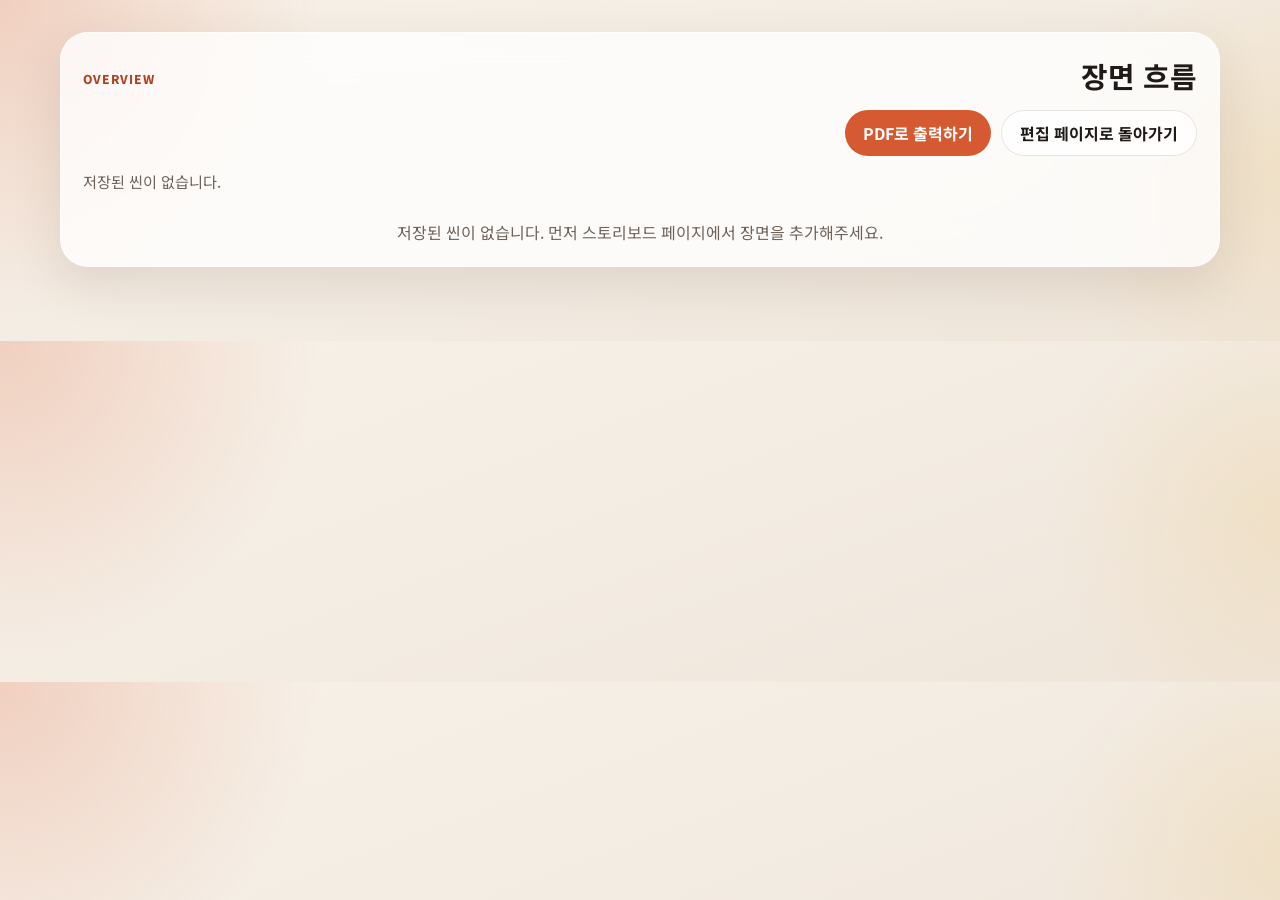
==== overview.html @ 3a8dcb33 "Upload storyboard website files Upload storyboard website files" ====
<!DOCTYPE html>
<html lang="ko">
<head>
  <meta charset="UTF-8">
  <meta name="viewport" content="width=device-width, initial-scale=1.0">
  <title>전체 씬 흐름 보기</title>
  <link rel="preconnect" href="https://fonts.googleapis.com">
  <link rel="preconnect" href="https://fonts.gstatic.com" crossorigin>
  <link href="https://fonts.googleapis.com/css2?family=Noto+Sans+KR:wght@400;500;700;800&display=swap" rel="stylesheet">
  <link rel="stylesheet" href="style.css">
</head>
<body class="overview-page">
  <div class="page-shell">
    <main>
      <section class="panel">
        <div class="section-heading">
          <p class="section-kicker">Overview</p>
          <h2>장면 흐름</h2>
        </div>
        <div class="top-actions print-actions">
          <button class="button primary" type="button" onclick="window.print()">PDF로 출력하기</button>
          <a class="button ghost" href="index.html">편집 페이지로 돌아가기</a>
        </div>
        <p class="overview-summary" id="overview-summary">저장된 장면을 불러오는 중입니다.</p>
        <div class="flow-grid" id="flow-grid"></div>
        <p class="empty-state" id="flow-empty" hidden>저장된 씬이 없습니다. 먼저 스토리보드 페이지에서 장면을 추가해주세요.</p>
      </section>
    </main>
  </div>

  <script src="overview.js"></script>
</body>
</html>
---- style.css ----
:root {
  --bg: #f7f2ea;
  --surface: rgba(255, 255, 255, 0.78);
  --surface-strong: #ffffff;
  --text: #1f1a17;
  --muted: #6e6259;
  --line: rgba(64, 47, 35, 0.12);
  --primary: #d65a31;
  --primary-dark: #ae3f1f;
  --shadow: 0 18px 50px rgba(75, 47, 26, 0.12);
}

* {
  box-sizing: border-box;
}

html {
  scroll-behavior: smooth;
}

body {
  margin: 0;
  font-family: "Noto Sans KR", sans-serif;
  color: var(--text);
  background:
    radial-gradient(circle at top left, rgba(214, 90, 49, 0.22), transparent 24%),
    radial-gradient(circle at right center, rgba(234, 193, 116, 0.22), transparent 18%),
    linear-gradient(160deg, #f8f1e8 0%, #f3ece3 54%, #efe5d9 100%);
}

.page-shell {
  max-width: 1200px;
  margin: 0 auto;
  padding: 32px 20px 56px;
}

.hero {
  display: grid;
  grid-template-columns: 1.45fr 0.95fr;
  gap: 24px;
  align-items: stretch;
  margin-bottom: 28px;
}

.hero-copy,
.hero-card,
.panel {
  background: var(--surface);
  border: 1px solid rgba(255, 255, 255, 0.65);
  backdrop-filter: blur(18px);
  border-radius: 28px;
  box-shadow: var(--shadow);
}

.hero-copy {
  padding: 28px;
}

.eyebrow,
.section-kicker,
.card-label,
.scene-number {
  margin: 0 0 8px;
  letter-spacing: 0.08em;
  text-transform: uppercase;
  font-size: 0.76rem;
  color: var(--primary-dark);
  font-weight: 800;
}

h1,
h2,
h3,
h4,
p {
  margin-top: 0;
}

h1 {
  font-size: clamp(1.7rem, 3.6vw, 3rem);
  line-height: 1.15;
  margin-bottom: 0;
}

.button {
  display: inline-flex;
  justify-content: center;
  align-items: center;
  min-height: 46px;
  padding: 0 18px;
  border-radius: 999px;
  text-decoration: none;
  border: none;
  font: inherit;
  font-weight: 700;
  cursor: pointer;
  transition: transform 0.2s ease, background-color 0.2s ease, color 0.2s ease;
}

.button:hover {
  transform: translateY(-2px);
}

.button.primary {
  background: var(--primary);
  color: #fff;
}

.button.primary:hover {
  background: var(--primary-dark);
}

.button.ghost {
  background: rgba(255, 255, 255, 0.74);
  color: var(--text);
  border: 1px solid var(--line);
}

.button.wide {
  width: 100%;
  margin-top: 12px;
}

.hero-card {
  padding: 22px;
  background:
    linear-gradient(180deg, rgba(255, 255, 255, 0.92), rgba(255, 244, 237, 0.92)),
    var(--surface-strong);
}

.project-meta {
  list-style: none;
  margin: 0;
  padding: 0;
  display: grid;
  gap: 12px;
}

.project-meta li {
  display: flex;
  flex-direction: column;
  gap: 4px;
  padding-bottom: 10px;
  border-bottom: 1px solid var(--line);
}

.project-meta li:last-child {
  padding-bottom: 0;
  border-bottom: none;
}

.project-meta span {
  color: var(--muted);
  font-size: 0.88rem;
}

.project-meta strong {
  font-size: 1rem;
}

.panel {
  padding: 22px;
  margin-bottom: 18px;
}

.section-heading {
  display: flex;
  justify-content: space-between;
  gap: 16px;
  align-items: end;
  margin-bottom: 14px;
}

.section-heading.compact {
  margin-bottom: 14px;
}

.section-heading h2 {
  margin-bottom: 0;
  font-size: clamp(1.25rem, 2.6vw, 1.8rem);
}

.storyboard-grid,
.scene-card {
  display: grid;
  gap: 18px;
}

.scene-card {
  border-radius: 24px;
  padding: 22px;
  background: rgba(255, 255, 255, 0.86);
  border: 1px solid rgba(53, 39, 28, 0.08);
}

.scene-builder {
  margin-bottom: 20px;
  padding: 12px;
  border-radius: 20px;
  background: rgba(255, 250, 246, 0.92);
  border: 1px solid rgba(53, 39, 28, 0.08);
}

.builder-hint {
  margin: 0 0 16px;
  color: var(--muted);
  font-size: 0.9rem;
}

.top-actions {
  display: flex;
  justify-content: flex-end;
  margin-bottom: 12px;
}

.inline-link {
  color: var(--primary-dark);
  text-decoration: none;
}

.search-bar {
  display: flex;
  flex-direction: column;
  gap: 8px;
  margin-bottom: 14px;
}

.search-bar label {
  font-size: 0.92rem;
  font-weight: 700;
  color: var(--muted);
}

.search-bar input {
  width: 100%;
  padding: 9px 12px;
  border-radius: 12px;
  border: 1px solid var(--line);
  background: #fff;
  font: inherit;
}

.scene-builder-modal[hidden] {
  display: none;
}

.scene-builder-modal {
  position: fixed;
  inset: 0;
  z-index: 1000;
}

.scene-builder-backdrop {
  position: absolute;
  inset: 0;
  background: rgba(20, 14, 10, 0.48);
  backdrop-filter: blur(4px);
}

.scene-builder-panel {
  position: relative;
  z-index: 1;
  width: min(980px, calc(100vw - 28px));
  max-height: calc(100vh - 28px);
  overflow: auto;
  margin: 14px auto;
  padding: 18px;
  border-radius: 24px;
  background: #fffaf6;
  box-shadow: 0 24px 70px rgba(32, 18, 9, 0.26);
}

.scene-builder-header,
.scene-builder-footer {
  display: flex;
  justify-content: space-between;
  align-items: center;
  gap: 12px;
}

.scene-builder-header {
  margin-bottom: 12px;
}

.scene-builder-footer {
  justify-content: flex-end;
}

.modal-close-button {
  min-height: 40px;
  padding: 0 14px;
  border-radius: 999px;
  border: 1px solid var(--line);
  background: #fff;
  color: var(--text);
  font: inherit;
  font-weight: 700;
  cursor: pointer;
}

.modal-close-button:hover {
  background: #fff3ed;
}

.floating-actions {
  position: fixed;
  right: 20px;
  bottom: 20px;
  display: flex;
  flex-direction: column;
  gap: 10px;
  z-index: 900;
}

.floating-action-button {
  width: 58px;
  height: 58px;
  border: none;
  border-radius: 999px;
  background: var(--primary);
  color: #fff;
  font-size: 1.8rem;
  font-weight: 800;
  box-shadow: 0 18px 35px rgba(174, 63, 31, 0.28);
  cursor: pointer;
}

.floating-action-button.secondary {
  background: #fff;
  color: var(--primary-dark);
  border: 1px solid rgba(214, 90, 49, 0.2);
  font-size: 1.4rem;
}

.floating-action-button:hover {
  transform: translateY(-2px);
}

.builder-grid {
  display: grid;
  gap: 10px;
  margin-bottom: 10px;
}

.compact-grid {
  grid-template-columns: repeat(4, minmax(0, 1fr));
}

.text-grid {
  grid-template-columns: 1fr 1fr;
}

.field {
  display: flex;
  flex-direction: column;
  gap: 6px;
}

.field label {
  font-size: 0.84rem;
  font-weight: 700;
  color: var(--muted);
}

.board-controls {
  display: grid;
  grid-template-columns: repeat(5, minmax(0, 1fr));
  gap: 12px;
  margin-bottom: 16px;
  color: var(--muted);
}

.storyboard-layout {
  display: grid;
  grid-template-columns: 250px minmax(0, 1fr);
  gap: 18px;
  align-items: start;
}

.panel-lite {
  border-radius: 20px;
  padding: 14px;
  background: rgba(255, 255, 255, 0.72);
  border: 1px solid rgba(53, 39, 28, 0.08);
}

.outline-header {
  display: flex;
  justify-content: space-between;
  gap: 10px;
  align-items: baseline;
  margin-bottom: 12px;
}

.outline-header h3 {
  margin-bottom: 0;
  font-size: 1rem;
}

.outline-header p {
  margin-bottom: 0;
  color: var(--muted);
  font-size: 0.84rem;
}

.scene-outline {
  position: sticky;
  top: 16px;
  max-height: calc(100vh - 36px);
  overflow: auto;
}

.scene-outline-list {
  display: grid;
  gap: 8px;
}

.scene-outline-empty {
  color: var(--muted);
  font-size: 0.9rem;
}

.scene-outline-button {
  width: 100%;
  text-align: left;
  padding: 10px 12px;
  border-radius: 14px;
  border: 1px solid rgba(214, 90, 49, 0.1);
  background: #fffaf7;
  cursor: pointer;
}

.scene-outline-button:hover {
  background: #fff2ea;
}

.scene-outline-button strong,
.scene-outline-button span {
  display: block;
}

.scene-outline-button strong {
  margin-bottom: 4px;
  font-size: 0.9rem;
}

.scene-outline-button span {
  color: var(--muted);
  font-size: 0.83rem;
  line-height: 1.4;
}

.overview-page .hero {
  margin-bottom: 20px;
}

.overview-summary {
  margin-bottom: 16px;
  color: var(--muted);
  font-size: 0.95rem;
}

.print-actions {
  gap: 10px;
  justify-content: flex-end;
  margin-bottom: 14px;
  flex-wrap: wrap;
}

.flow-grid {
  display: grid;
  gap: 18px;
}

.flow-card {
  border-radius: 24px;
  padding: 20px;
  background: rgba(255, 255, 255, 0.86);
  border: 1px solid rgba(53, 39, 28, 0.08);
  box-shadow: 0 10px 30px rgba(75, 47, 26, 0.08);
  break-inside: avoid;
  page-break-inside: avoid;
}

.flow-card-top {
  display: flex;
  justify-content: space-between;
  gap: 16px;
  align-items: flex-start;
  margin-bottom: 14px;
}

.flow-card-top h3 {
  margin-bottom: 0;
}

.flow-top-meta {
  display: flex;
  flex-wrap: wrap;
  gap: 8px;
  justify-content: flex-end;
}

.flow-card-layout {
  display: grid;
  grid-template-columns: minmax(320px, 1fr) minmax(280px, 0.9fr);
  gap: 18px;
  align-items: stretch;
}

.flow-card-copy {
  display: grid;
  gap: 12px;
}

.single-copy {
  align-content: stretch;
}

.overview-lyrics-box {
  height: 100%;
}

@page {
  size: A4 portrait;
  margin: 14mm;
}

@media print {
  body {
    background: #fff;
  }

  .page-shell {
    max-width: none;
    padding: 0;
  }

  .hero-copy,
  .hero-card,
  .panel,
  .flow-card,
  .scene-lyrics-box,
  .scene-desc-box,
  .scene-meta li {
    background: #fff;
    box-shadow: none;
    backdrop-filter: none;
  }

  .hero,
  .flow-card-layout {
    grid-template-columns: 1fr;
  }

  .hero {
    gap: 10px;
    margin-bottom: 12px;
  }

  .hero-copy,
  .hero-card,
  .panel,
  .flow-card {
    border: 1px solid #ddd;
  }

  .print-actions {
    display: none;
  }

  .flow-grid {
    gap: 12px;
  }

  .flow-card {
    padding: 14px;
  }

  .flow-card-top {
    margin-bottom: 10px;
  }

  .scene-image-frame {
    min-height: 170px;
  }

  .scene-status-badge,
  .scene-tag {
    border: 1px solid #ccc;
  }

  a {
    color: #000;
    text-decoration: none;
  }
}

.filter-field {
  display: flex;
  flex-direction: column;
  gap: 8px;
}

.filter-field label {
  font-size: 0.92rem;
  font-weight: 700;
  color: var(--muted);
}

.board-controls select,
.field input,
.field select,
.field textarea,
.feedback-input,
textarea {
  width: 100%;
  padding: 8px 10px;
  border-radius: 12px;
  border: 1px solid var(--line);
  background: #fff;
  font: inherit;
}

.field textarea {
  min-height: 72px;
  resize: vertical;
}

#scene-image {
  padding: 6px 8px;
}

#add-scene {
  min-height: 40px;
  padding: 0 14px;
}

.storyboard-grid {
  grid-template-columns: 1fr;
}

.scene-card {
  position: relative;
  overflow: hidden;
}

.scene-card::before {
  content: "";
  position: absolute;
  inset: 0 0 auto;
  height: 5px;
  background: linear-gradient(90deg, #d65a31, #f0a04b);
}

.scene-top {
  display: flex;
  justify-content: space-between;
  gap: 12px;
  align-items: center;
  margin-bottom: 10px;
}

.scene-tag {
  padding: 6px 10px;
  border-radius: 999px;
  background: rgba(214, 90, 49, 0.12);
  color: var(--primary-dark);
  font-size: 0.86rem;
  font-weight: 700;
}

.scene-card h3 {
  font-size: 1.25rem;
  margin-bottom: 12px;
}

.scene-card-header {
  display: flex;
  justify-content: space-between;
  align-items: flex-start;
  gap: 16px;
}

.scene-card-title-block {
  flex: 1;
}

.scene-actions {
  display: flex;
  gap: 10px;
  flex-wrap: wrap;
  justify-content: flex-end;
}

.scene-action-button {
  min-height: 40px;
  padding: 0 14px;
  border-radius: 999px;
  border: 1px solid var(--line);
  background: #fff;
  color: var(--text);
  font: inherit;
  font-weight: 700;
  cursor: pointer;
}

.scene-action-button:hover {
  background: #fff6f1;
}

.delete-scene-button {
  color: #9e2f1a;
}

.scene-layout {
  display: grid;
  grid-template-columns: minmax(320px, 0.95fr) minmax(0, 1.05fr) minmax(220px, 0.7fr);
  gap: 18px;
  align-items: stretch;
}

.scene-image-frame {
  display: flex;
  align-items: center;
  justify-content: center;
  min-height: 200px;
  border-radius: 18px;
  border: 1px dashed rgba(214, 90, 49, 0.28);
  background: linear-gradient(135deg, rgba(255, 244, 237, 0.94), rgba(255, 255, 255, 0.95));
  overflow: hidden;
}

.scene-image-frame img {
  width: 100%;
  height: 100%;
  object-fit: cover;
  display: block;
}

.scene-image-placeholder {
  color: var(--muted);
  font-size: 0.96rem;
  text-align: center;
  line-height: 1.6;
  padding: 18px;
}

.scene-side {
  display: flex;
  flex-direction: column;
  gap: 12px;
}

.scene-lyrics-box,
.scene-desc-box {
  padding: 14px;
  border-radius: 18px;
  background: #fffaf7;
  border: 1px solid rgba(53, 39, 28, 0.08);
}

.scene-box-label {
  margin: 0 0 8px;
  font-size: 0.82rem;
  font-weight: 800;
  letter-spacing: 0.06em;
  text-transform: uppercase;
  color: var(--primary-dark);
}

.scene-lyrics-text,
.scene-desc {
  margin: 0;
  color: var(--muted);
  line-height: 1.7;
  white-space: pre-wrap;
}

.scene-meta {
  list-style: none;
  padding: 0;
  margin: 0;
  display: grid;
  gap: 10px;
  align-content: start;
}

.scene-meta li {
  display: flex;
  flex-direction: column;
  gap: 12px;
  padding: 12px 14px;
  border-radius: 14px;
  border: 1px dashed var(--line);
  background: #fffaf7;
  color: var(--muted);
}

.scene-meta strong {
  color: var(--text);
}

.scene-status-badge {
  display: inline-flex;
  align-items: center;
  justify-content: center;
  min-height: 30px;
  padding: 4px 10px;
  border-radius: 999px;
  font-size: 0.88rem;
  font-weight: 700;
}

.scene-status-badge.is-planned {
  background: #f4ede7;
  color: #6e6259;
}

.scene-status-badge.is-shot {
  background: #e5f4ea;
  color: #2e6f46;
}

.scene-status-badge.is-editing {
  background: #fff1d6;
  color: #9a6500;
}

.scene-status-badge.is-done {
  background: #e6f0ff;
  color: #2f5ea8;
}

.feedback-box {
  margin-top: 18px;
  padding-top: 16px;
  border-top: 1px solid var(--line);
}

.feedback-box h4 {
  margin: 0 0 10px;
  font-size: 1rem;
}

.feedback-input-row {
  display: flex;
  gap: 10px;
  align-items: stretch;
}

.feedback-input {
  min-height: 88px;
  resize: vertical;
  line-height: 1.5;
}

.feedback-list {
  list-style: none;
  padding: 0;
  margin: 12px 0 0;
  display: grid;
  gap: 10px;
}

.feedback-list li {
  display: flex;
  justify-content: space-between;
  align-items: flex-start;
  gap: 12px;
  padding: 12px 14px;
  border-radius: 14px;
  background: #fff8f2;
  color: var(--text);
  line-height: 1.6;
  border: 1px solid rgba(214, 90, 49, 0.12);
}

.feedback-text {
  flex: 1;
}

.delete-feedback-button {
  min-width: 72px;
  min-height: 38px;
  padding: 0 12px;
  border: 1px solid rgba(214, 90, 49, 0.2);
  border-radius: 999px;
  background: #fff;
  color: var(--primary-dark);
  font: inherit;
  font-weight: 700;
  cursor: pointer;
}

.delete-feedback-button:hover {
  background: #fff1ea;
}

.feedback-empty {
  margin: 12px 0 0;
  color: var(--muted);
  font-size: 0.94rem;
}

.scene-editor {
  margin-top: 18px;
  padding-top: 16px;
  border-top: 1px solid var(--line);
}

.scene-editor[hidden] {
  display: none;
}

.scene-editor-grid {
  display: grid;
  grid-template-columns: repeat(3, minmax(0, 1fr));
  gap: 12px;
  margin-bottom: 12px;
}

.scene-editor-actions {
  display: flex;
  gap: 10px;
  flex-wrap: wrap;
  margin-top: 8px;
}

.remove-image-label {
  display: inline-flex;
  align-items: center;
  gap: 8px;
  color: var(--muted);
  font-size: 0.94rem;
}

textarea {
  min-height: 190px;
  resize: vertical;
  line-height: 1.6;
}

.save-status {
  margin: 6px 0 0;
  color: var(--muted);
  font-size: 0.85rem;
}

.empty-state {
  margin: 12px 0 0;
  color: var(--muted);
  text-align: center;
}

.scene-card.hidden {
  display: none;
}

@media (max-width: 980px) {
  .hero,
  .compact-grid,
  .text-grid,
  .board-controls,
  .storyboard-layout,
  .flow-card-layout,
  .scene-editor-grid,
  .scene-layout {
    grid-template-columns: 1fr;
  }

  .page-shell {
    padding-inline: 16px;
  }

  .hero-copy,
  .hero-card,
  .panel {
    border-radius: 22px;
  }

  .scene-outline {
    position: static;
    max-height: none;
  }
}

@media (max-width: 640px) {
  .hero-copy,
  .hero-card,
  .panel,
  .scene-card {
    padding: 18px;
  }

  .scene-builder {
    padding: 10px;
  }

  .scene-builder-header,
  .scene-builder-footer,
  .floating-actions {
    align-items: stretch;
  }

  .board-controls,
  .section-heading,
  .scene-top,
  .flow-card-top,
  .scene-card-header,
  .scene-actions,
  .scene-editor-actions,
  .feedback-input-row,
  .feedback-list li {
    flex-direction: column;
    align-items: flex-start;
  }
}
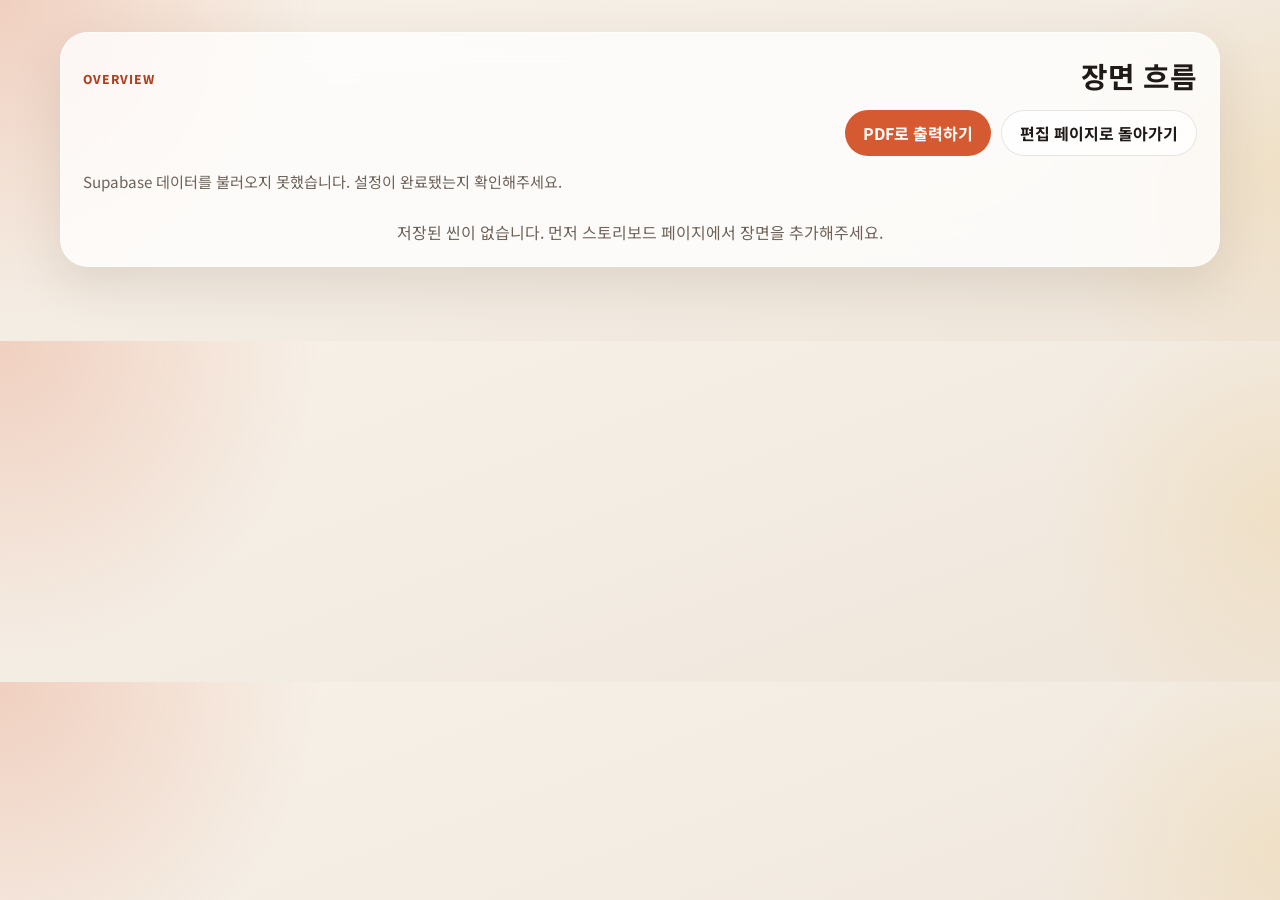
==== commit fd12e78b: "Add files via upload" ====
--- a/overview.html
+++ b/overview.html
@@ -28,6 +28,6 @@
     </main>
   </div>
 
-  <script src="overview.js"></script>
+  <script type="module" src="overview.js"></script>
 </body>
 </html>
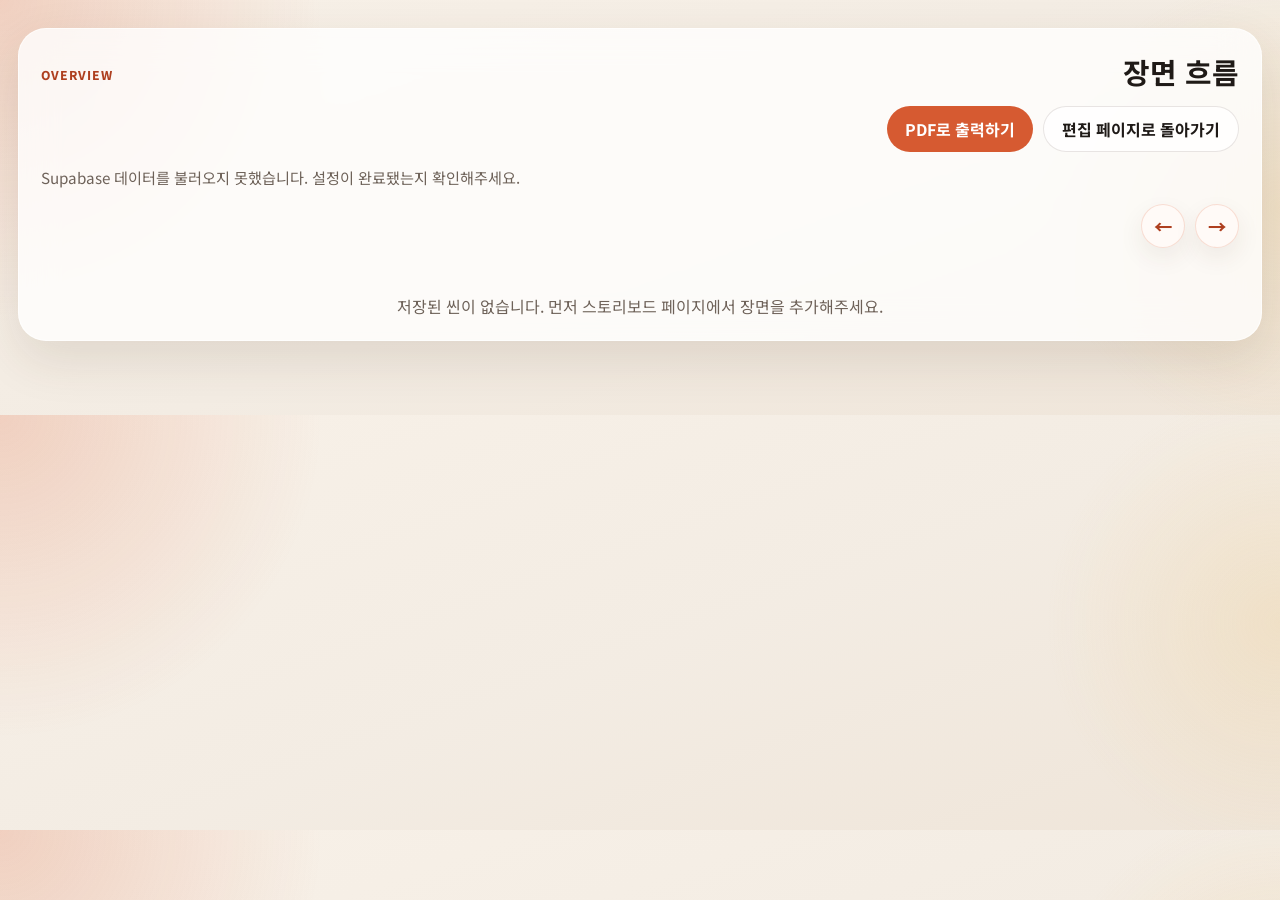
==== commit 7ab1e690: "Add files via upload" ====
--- a/overview.html
+++ b/overview.html
@@ -22,6 +22,10 @@
           <a class="button ghost" href="index.html">편집 페이지로 돌아가기</a>
         </div>
         <p class="overview-summary" id="overview-summary">저장된 장면을 불러오는 중입니다.</p>
+        <div class="overview-carousel-controls">
+          <button class="overview-arrow-button" id="flow-prev" type="button" aria-label="이전 장면 보기">&larr;</button>
+          <button class="overview-arrow-button" id="flow-next" type="button" aria-label="다음 장면 보기">&rarr;</button>
+        </div>
         <div class="flow-grid" id="flow-grid"></div>
         <p class="empty-state" id="flow-empty" hidden>저장된 씬이 없습니다. 먼저 스토리보드 페이지에서 장면을 추가해주세요.</p>
       </section>
--- a/style.css
+++ b/style.css
@@ -29,9 +29,9 @@
 }
 
 .page-shell {
-  max-width: 1200px;
+  max-width: 1660px;
   margin: 0 auto;
-  padding: 32px 20px 56px;
+  padding: 28px 18px 56px;
 }
 
 .hero {
@@ -372,7 +372,7 @@
 
 .storyboard-layout {
   display: grid;
-  grid-template-columns: 250px minmax(0, 1fr);
+  grid-template-columns: 190px minmax(0, 1fr);
   gap: 18px;
   align-items: start;
 }
@@ -460,6 +460,31 @@
   font-size: 0.95rem;
 }
 
+.overview-carousel-controls {
+  display: flex;
+  justify-content: flex-end;
+  gap: 10px;
+  margin-bottom: 12px;
+}
+
+.overview-arrow-button {
+  width: 44px;
+  height: 44px;
+  border-radius: 999px;
+  border: 1px solid rgba(214, 90, 49, 0.18);
+  background: #fffaf7;
+  color: var(--primary-dark);
+  font: inherit;
+  font-size: 1.15rem;
+  font-weight: 800;
+  cursor: pointer;
+  box-shadow: 0 10px 24px rgba(75, 47, 26, 0.08);
+}
+
+.overview-arrow-button:hover {
+  background: #fff1ea;
+}
+
 .print-actions {
   gap: 10px;
   justify-content: flex-end;
@@ -468,11 +493,17 @@
 }
 
 .flow-grid {
-  display: grid;
+  display: flex;
   gap: 18px;
+  overflow-x: auto;
+  overflow-y: hidden;
+  padding: 6px 6px 16px;
+  scroll-snap-type: x proximity;
+  scroll-padding-inline: 6px;
 }
 
 .flow-card {
+  flex: 0 0 min(520px, 82vw);
   border-radius: 24px;
   padding: 20px;
   background: rgba(255, 255, 255, 0.86);
@@ -480,6 +511,8 @@
   box-shadow: 0 10px 30px rgba(75, 47, 26, 0.08);
   break-inside: avoid;
   page-break-inside: avoid;
+  scroll-snap-align: start;
+  overflow: hidden;
 }
 
 .flow-card-top {
@@ -508,6 +541,11 @@
   align-items: stretch;
 }
 
+.horizontal-flow-layout {
+  grid-template-columns: 1fr;
+  gap: 14px;
+}
+
 .flow-card-copy {
   display: grid;
   gap: 12px;
@@ -519,6 +557,49 @@
 
 .overview-lyrics-box {
   height: 100%;
+}
+
+.overview-image-frame {
+  min-height: 260px;
+  aspect-ratio: 16 / 9;
+  width: 100%;
+  max-width: 100%;
+  overflow: hidden;
+}
+
+.overview-copy {
+  align-content: start;
+}
+
+.overview-image-frame img {
+  width: 100%;
+  height: 100%;
+  max-width: 100%;
+  max-height: 100%;
+  object-fit: contain;
+  display: block;
+}
+
+.overview-lyrics-box .scene-lyrics-text {
+  display: -webkit-box;
+  -webkit-line-clamp: 4;
+  -webkit-box-orient: vertical;
+  overflow: hidden;
+  min-height: calc(1.7em * 2);
+}
+
+.flow-grid::-webkit-scrollbar {
+  height: 10px;
+}
+
+.flow-grid::-webkit-scrollbar-thumb {
+  background: rgba(214, 90, 49, 0.28);
+  border-radius: 999px;
+}
+
+.flow-grid::-webkit-scrollbar-track {
+  background: rgba(53, 39, 28, 0.06);
+  border-radius: 999px;
 }
 
 @page {
@@ -569,11 +650,19 @@
     display: none;
   }
 
+  .overview-carousel-controls {
+    display: none;
+  }
+
   .flow-grid {
+    display: grid;
     gap: 12px;
+    overflow: visible;
+    padding: 0;
   }
 
   .flow-card {
+    flex: initial;
     padding: 14px;
   }
 
@@ -715,26 +804,28 @@
 
 .scene-layout {
   display: grid;
-  grid-template-columns: minmax(320px, 0.95fr) minmax(0, 1.05fr) minmax(220px, 0.7fr);
-  gap: 18px;
-  align-items: stretch;
+  grid-template-columns: minmax(560px, 1.45fr) minmax(320px, 0.92fr) minmax(220px, 0.68fr);
+  gap: 26px;
+  align-items: start;
 }
 
 .scene-image-frame {
   display: flex;
   align-items: center;
   justify-content: center;
-  min-height: 200px;
+  min-height: 340px;
+  aspect-ratio: 16 / 10;
   border-radius: 18px;
   border: 1px dashed rgba(214, 90, 49, 0.28);
-  background: linear-gradient(135deg, rgba(255, 244, 237, 0.94), rgba(255, 255, 255, 0.95));
+  background: #fff;
   overflow: hidden;
 }
 
 .scene-image-frame img {
   width: 100%;
   height: 100%;
-  object-fit: cover;
+  object-fit: contain;
+  object-position: center;
   display: block;
 }
 
@@ -749,15 +840,17 @@
 .scene-side {
   display: flex;
   flex-direction: column;
-  gap: 12px;
+  gap: 16px;
+  min-width: 0;
 }
 
 .scene-lyrics-box,
 .scene-desc-box {
-  padding: 14px;
+  padding: 16px 18px;
   border-radius: 18px;
   background: #fffaf7;
   border: 1px solid rgba(53, 39, 28, 0.08);
+  min-width: 0;
 }
 
 .scene-box-label {
@@ -782,15 +875,16 @@
   padding: 0;
   margin: 0;
   display: grid;
-  gap: 10px;
+  gap: 12px;
   align-content: start;
+  min-width: 0;
 }
 
 .scene-meta li {
   display: flex;
   flex-direction: column;
   gap: 12px;
-  padding: 12px 14px;
+  padding: 14px 16px;
   border-radius: 14px;
   border: 1px dashed var(--line);
   background: #fffaf7;
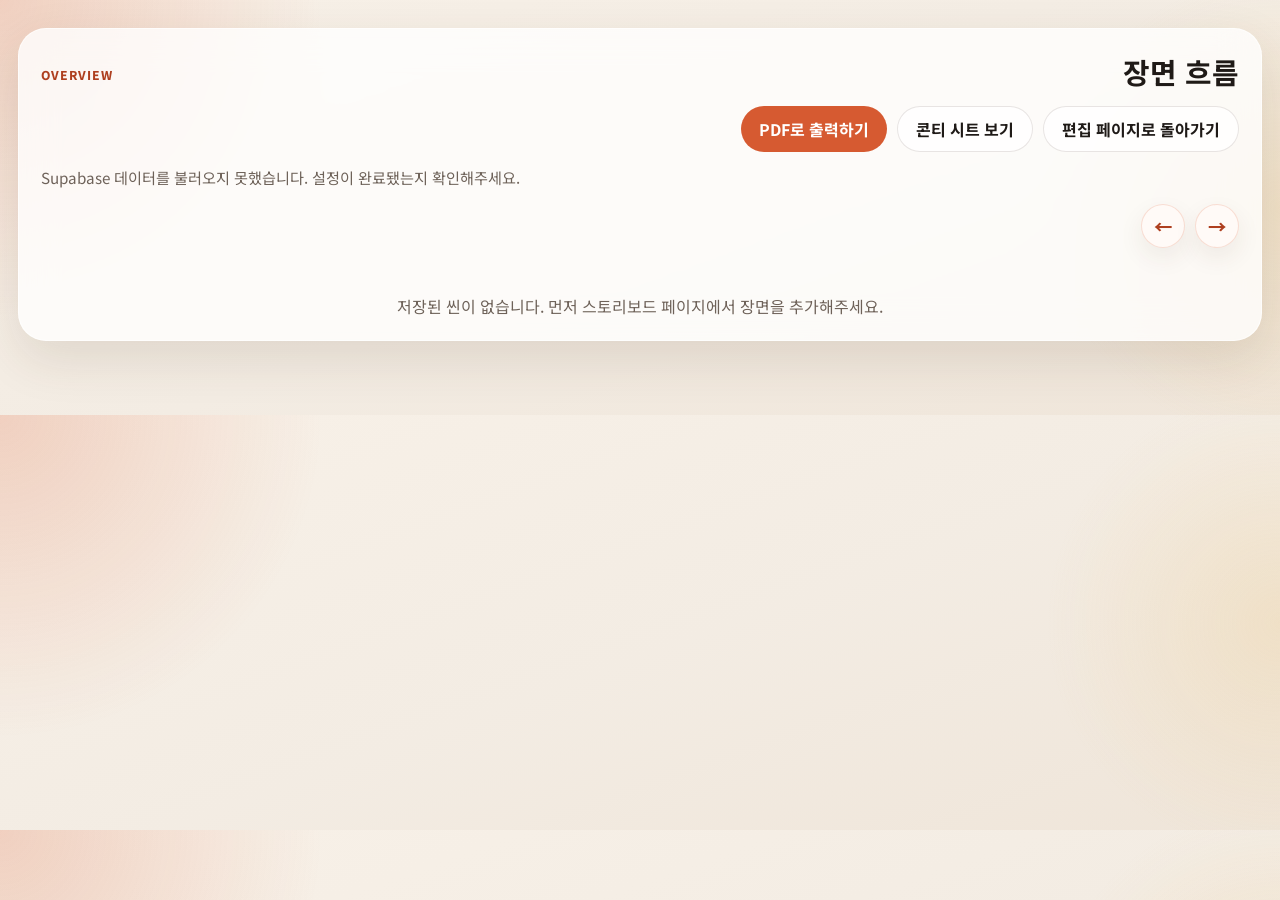
==== commit fc6de4e3: "Add files via upload" ====
--- a/overview.html
+++ b/overview.html
@@ -19,6 +19,7 @@
         </div>
         <div class="top-actions print-actions">
           <button class="button primary" type="button" onclick="window.print()">PDF로 출력하기</button>
+          <a class="button ghost" href="sheet.html">콘티 시트 보기</a>
           <a class="button ghost" href="index.html">편집 페이지로 돌아가기</a>
         </div>
         <p class="overview-summary" id="overview-summary">저장된 장면을 불러오는 중입니다.</p>
--- a/style.css
+++ b/style.css
@@ -454,6 +454,172 @@
   margin-bottom: 20px;
 }
 
+.sheet-pages {
+  display: grid;
+  gap: 24px;
+}
+
+.sheet-board {
+  background: #fff;
+  border: 2px solid rgba(30, 24, 20, 0.78);
+  border-radius: 6px;
+  padding: 18px;
+  box-shadow: 0 12px 28px rgba(34, 24, 18, 0.08);
+  break-inside: avoid;
+  page-break-inside: avoid;
+}
+
+.sheet-board-header {
+  display: grid;
+  grid-template-columns: 1.05fr 1fr 2.2fr 1fr 0.7fr;
+  gap: 0;
+  border: 2px solid #26201c;
+  margin-bottom: 14px;
+}
+
+.sheet-header-box {
+  min-height: 42px;
+  display: flex;
+  align-items: center;
+  justify-content: center;
+  padding: 6px 10px;
+  border-right: 1px solid #26201c;
+  font-size: 0.9rem;
+  font-weight: 700;
+  text-align: center;
+}
+
+.sheet-header-box:last-child {
+  border-right: none;
+}
+
+.sheet-header-strong {
+  font-size: 1.5rem;
+  font-weight: 800;
+}
+
+.sheet-header-side {
+  writing-mode: vertical-rl;
+  text-orientation: mixed;
+  letter-spacing: 0.04em;
+}
+
+.sheet-board-body {
+  display: grid;
+  gap: 10px;
+}
+
+.sheet-row {
+  display: grid;
+  grid-template-columns: 2.45fr 1fr 1.55fr;
+  gap: 0;
+  min-height: 168px;
+}
+
+.sheet-cell {
+  position: relative;
+  border: 1px solid #2d2723;
+  background: #fff;
+  overflow: hidden;
+}
+
+.sheet-visual-cell {
+  padding: 10px;
+}
+
+.sheet-cut-badge {
+  position: absolute;
+  top: 8px;
+  left: 8px;
+  min-width: 28px;
+  min-height: 28px;
+  padding: 2px 8px;
+  display: inline-flex;
+  align-items: center;
+  justify-content: center;
+  background: #0f0f10;
+  color: #fff;
+  font-weight: 800;
+  font-size: 0.95rem;
+}
+
+.sheet-image-box {
+  width: 100%;
+  height: 100%;
+  min-height: 146px;
+  display: flex;
+  align-items: center;
+  justify-content: center;
+  background: #fff;
+}
+
+.sheet-image-box img {
+  width: 100%;
+  height: 100%;
+  object-fit: contain;
+  display: block;
+}
+
+.sheet-image-placeholder {
+  color: var(--muted);
+  font-size: 0.84rem;
+  text-align: center;
+  padding: 12px;
+}
+
+.sheet-mini-cell,
+.sheet-desc-cell {
+  display: grid;
+  align-content: start;
+}
+
+.sheet-mini-cell {
+  grid-template-rows: 1fr auto;
+}
+
+.sheet-mini-block,
+.sheet-mini-meta,
+.sheet-desc-cell {
+  padding: 10px 12px;
+}
+
+.sheet-mini-title {
+  margin: 0 0 8px;
+  color: #111;
+  font-size: 0.84rem;
+  font-weight: 800;
+}
+
+.sheet-mini-copy,
+.sheet-desc-copy,
+.sheet-mini-meta p {
+  margin: 0;
+  color: #1f1a17;
+  line-height: 1.55;
+  white-space: pre-wrap;
+  font-size: 0.82rem;
+}
+
+.sheet-mini-meta {
+  border-top: 1px solid #2d2723;
+  display: grid;
+  gap: 4px;
+}
+
+.sheet-bottom-meta {
+  display: grid;
+  gap: 4px;
+  margin-top: 12px;
+  padding-top: 8px;
+  border-top: 1px solid rgba(45, 39, 35, 0.4);
+  font-size: 0.77rem;
+}
+
+.sheet-bottom-meta span,
+.sheet-mini-meta p strong {
+  color: #111;
+}
+
 .overview-summary {
   margin-bottom: 16px;
   color: var(--muted);
@@ -654,24 +820,74 @@
     display: none;
   }
 
+  .sheet-pages {
+    gap: 12px;
+  }
+
+  .sheet-board {
+    border-radius: 0;
+    box-shadow: none;
+    page-break-after: always;
+  }
+
+  .sheet-board:last-child {
+    page-break-after: auto;
+  }
+
   .flow-grid {
     display: grid;
-    gap: 12px;
+    grid-template-columns: repeat(3, minmax(0, 1fr));
+    gap: 10px;
     overflow: visible;
     padding: 0;
   }
 
   .flow-card {
     flex: initial;
-    padding: 14px;
+    min-height: 0;
+    padding: 10px;
+    border-radius: 14px;
   }
 
   .flow-card-top {
-    margin-bottom: 10px;
-  }
-
+    margin-bottom: 8px;
+  }
+
+  .flow-card-top h3 {
+    font-size: 0.9rem;
+    line-height: 1.25;
+  }
+
+  .overview-image-frame,
   .scene-image-frame {
-    min-height: 170px;
+    min-height: 0;
+    aspect-ratio: 16 / 9;
+  }
+
+  .scene-image-frame img {
+    object-fit: contain;
+  }
+
+  .overview-lyrics-box {
+    padding: 10px 12px;
+    border-radius: 12px;
+  }
+
+  .overview-lyrics-box .scene-box-label {
+    margin-bottom: 6px;
+    font-size: 0.7rem;
+  }
+
+  .overview-lyrics-box .scene-lyrics-text {
+    -webkit-line-clamp: 2;
+    font-size: 0.78rem;
+    line-height: 1.4;
+    min-height: calc(1.4em * 2);
+  }
+
+  .flow-card:nth-child(9n) {
+    break-after: page;
+    page-break-after: always;
   }
 
   .scene-status-badge,
@@ -870,6 +1086,31 @@
   white-space: pre-wrap;
 }
 
+.text-accent-red {
+  color: #c53a21;
+  font-weight: 700;
+}
+
+.text-accent-orange {
+  color: #d8741f;
+  font-weight: 700;
+}
+
+.text-accent-blue {
+  color: #2f5ea8;
+  font-weight: 700;
+}
+
+.text-accent-green {
+  color: #2f7a4f;
+  font-weight: 700;
+}
+
+.text-accent-bold {
+  color: var(--text);
+  font-weight: 800;
+}
+
 .scene-meta {
   list-style: none;
   padding: 0;
